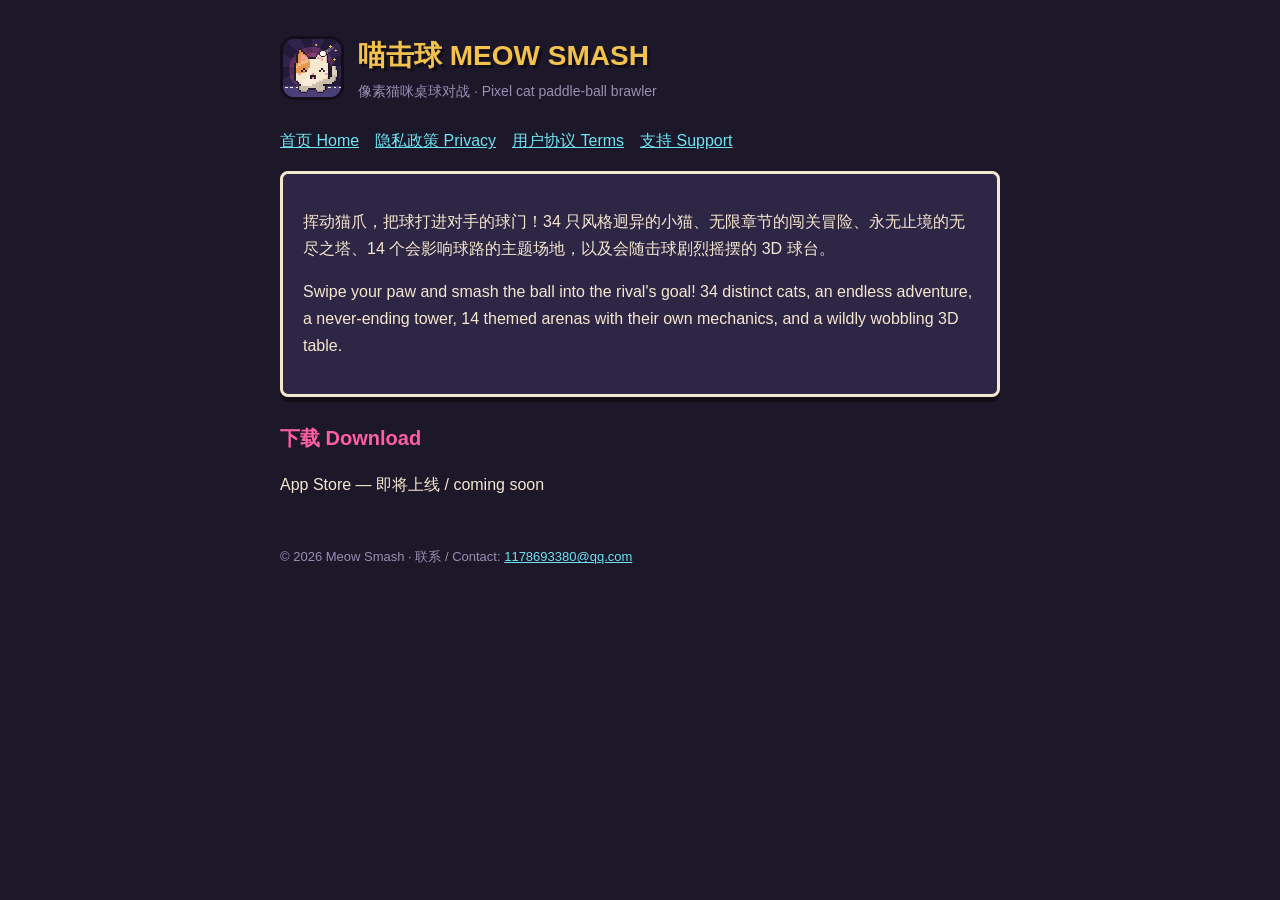
==== public/index.html @ 419da14f "Serve site from Node server: gacha page, admin console, cats data - Add server.js (static files + ga" ====
<!doctype html><html lang="zh-CN"><head><meta charset="utf-8"><meta name="viewport" content="width=device-width,initial-scale=1">
<title>喵击球 Meow Smash</title><link rel="stylesheet" href="style.css"></head><body><div class="wrap">
<header><img src="icon.png" alt=""><div><h1>喵击球 MEOW SMASH</h1><div class="muted">像素猫咪桌球对战 · Pixel cat paddle-ball brawler</div></div></header>
<nav><a href="./">首页 Home</a><a href="privacy.html">隐私政策 Privacy</a><a href="terms.html">用户协议 Terms</a><a href="support.html">支持 Support</a></nav>
<div class="card"><p>挥动猫爪，把球打进对手的球门！34 只风格迥异的小猫、无限章节的闯关冒险、永无止境的无尽之塔、14 个会影响球路的主题场地，以及会随击球剧烈摇摆的 3D 球台。</p>
<p>Swipe your paw and smash the ball into the rival's goal! 34 distinct cats, an endless adventure, a never-ending tower, 14 themed arenas with their own mechanics, and a wildly wobbling 3D table.</p></div>
<h2>下载 Download</h2><p>App Store — 即将上线 / coming soon</p>
<footer>© 2026 Meow Smash · 联系 / Contact: <a href="mailto:1178693380@qq.com">1178693380@qq.com</a></footer>
</div></body></html>
---- public/style.css ----
:root{--bg:#1C1729;--panel:#2E2645;--ink:#120E1A;--cream:#F6E7CF;--gold:#F2C14E;--pink:#FF5FA2;--cyan:#6FE3F2;--muted:#9A8FB5}
*{box-sizing:border-box}
body{margin:0;background:var(--bg);color:var(--cream);font:16px/1.7 -apple-system,"PingFang SC","Helvetica Neue",sans-serif}
.wrap{max-width:760px;margin:0 auto;padding:32px 20px 64px}
header{display:flex;align-items:center;gap:14px;margin-bottom:24px}
header img{width:64px;height:64px;border-radius:14px;image-rendering:pixelated;border:3px solid var(--ink)}
h1{font-size:28px;margin:0;color:var(--gold);text-shadow:3px 3px 0 var(--ink)}
h2{color:var(--pink);font-size:20px;margin-top:24px}
a{color:var(--cyan)}
nav a{margin-right:16px}
.card{background:var(--panel);border:3px solid var(--cream);border-radius:8px;padding:18px 20px;box-shadow:0 5px 0 var(--ink);margin:16px 0}
.muted{color:var(--muted);font-size:14px}
footer{margin-top:48px;color:var(--muted);font-size:13px}
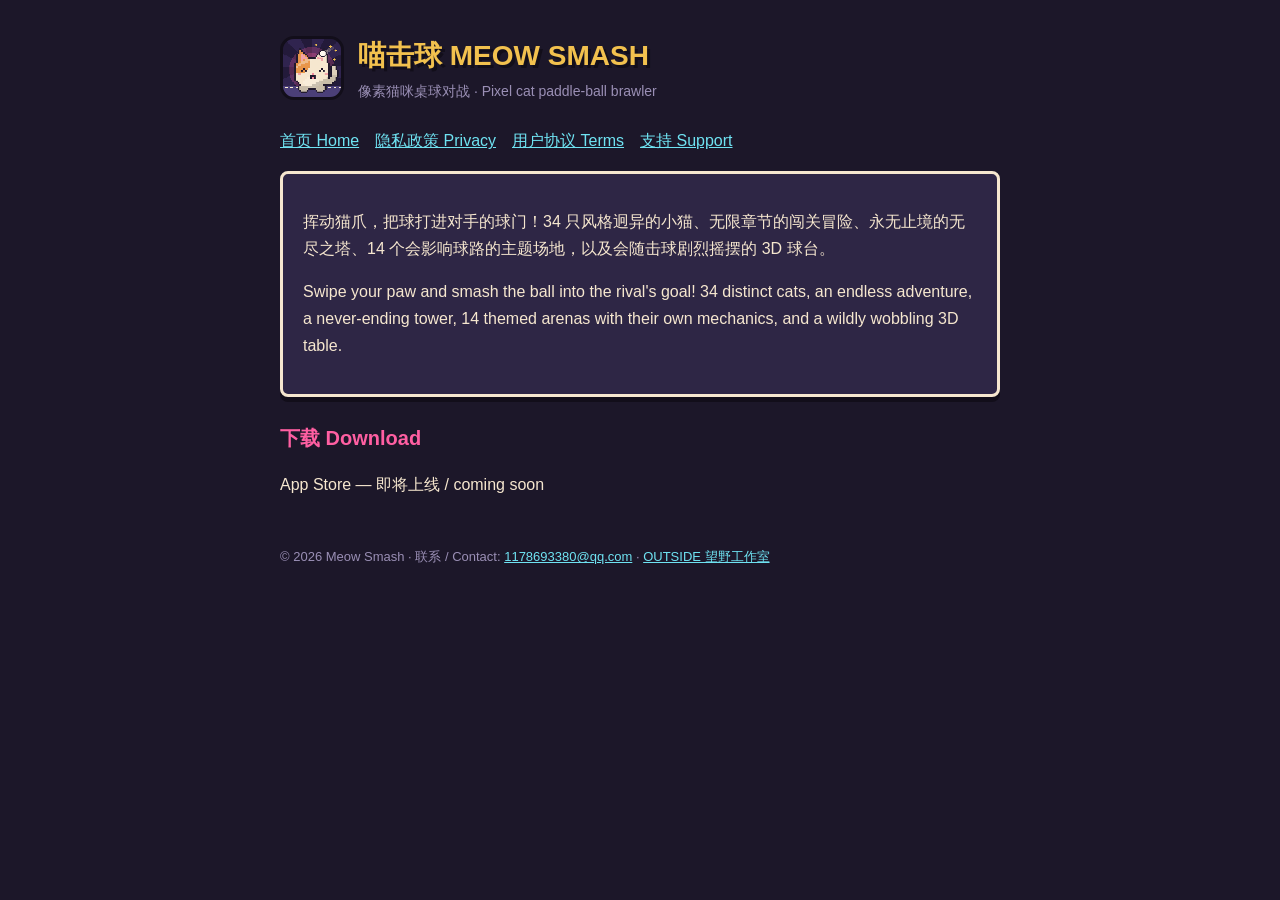
==== commit eccce4f2: "页面：页脚加入望野工作室入口 隐私、条款、支持、首页与扭蛋概率页都加一条指向 www.deadlocksea.fun 的链接， 从 App 打开的网页可以回到工作室主站。" ====
--- a/public/index.html
+++ b/public/index.html
@@ -5,5 +5,5 @@
 <div class="card"><p>挥动猫爪，把球打进对手的球门！34 只风格迥异的小猫、无限章节的闯关冒险、永无止境的无尽之塔、14 个会影响球路的主题场地，以及会随击球剧烈摇摆的 3D 球台。</p>
 <p>Swipe your paw and smash the ball into the rival's goal! 34 distinct cats, an endless adventure, a never-ending tower, 14 themed arenas with their own mechanics, and a wildly wobbling 3D table.</p></div>
 <h2>下载 Download</h2><p>App Store — 即将上线 / coming soon</p>
-<footer>© 2026 Meow Smash · 联系 / Contact: <a href="mailto:1178693380@qq.com">1178693380@qq.com</a></footer>
+<footer>© 2026 Meow Smash · 联系 / Contact: <a href="mailto:1178693380@qq.com">1178693380@qq.com</a> · <a href="https://www.deadlocksea.fun/" target="_blank" rel="noopener noreferrer">OUTSIDE 望野工作室</a></footer>
 </div></body></html>
